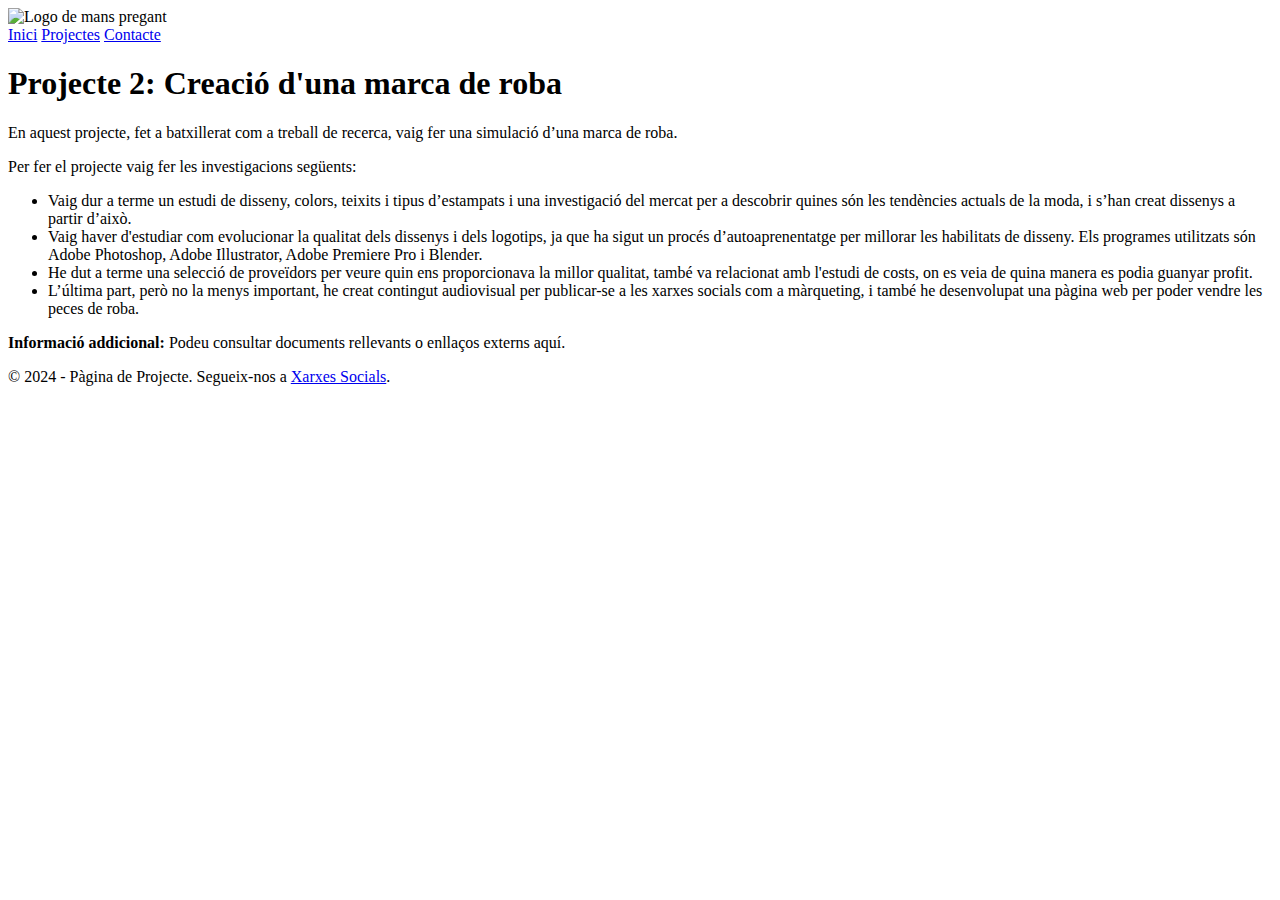
==== index.html @ ab39c0f4 "Create index.html" ====
<!DOCTYPE html>
<html lang="ca">
<head>
    <meta charset="UTF-8">
    <meta name="viewport" content="width=device-width, initial-scale=1.0">
    <title>Pàgina de Projecte</title>
    <link rel="stylesheet" href="pagina2.css">
    <link href="https://fonts.googleapis.com/css2?family=Roboto:wght@400;500;700&display=swap" rel="stylesheet">
    <script>
        // JavaScript para manejar el menú mòbil
        function toggleMenu() {
            const nav = document.querySelector('.nav');
            nav.classList.toggle('active');
        }

        // Bolita que persigue al cursor
        document.addEventListener('DOMContentLoaded', () => {
            const cursor = document.createElement('div');
            cursor.classList.add('cursor-follow');
            document.body.appendChild(cursor);

            document.addEventListener('mousemove', (e) => {
                cursor.style.transform = `translate3d(${e.clientX}px, ${e.clientY}px, 0)`;
            });
        });
    </script>
</head>
<body>
    <header class="header">
        <div class="logo">
            <img src="ff.jpg" alt="Logo de mans pregant">
        </div>
        <nav class="nav">
            <a href="#home">Inici</a>
            <a href="#projectes">Projectes</a>
            <a href="#contacte">Contacte</a>
        </nav>
        <div class="menu-toggle" onclick="toggleMenu()">
            <span class="bar"></span>
            <span class="bar"></span>
            <span class="bar"></span>
        </div>
    </header>
    <main class="main">
        <section class="title">
            <h1>Projecte 2: Creació d'una marca de roba</h1>
        </section>
        <article class="description">
            <p>
                En aquest projecte, fet a batxillerat com a treball de recerca, vaig fer una simulació d’una marca de roba.
            </p>
            <p>
                Per fer el projecte vaig fer les investigacions següents:
            </p>
            <ul>
                <li>
                    Vaig dur a terme un estudi de disseny, colors, teixits i tipus d’estampats  i una investigació del mercat per a descobrir quines són les tendències actuals de la moda, i s’han creat dissenys a partir d’això.
                </li>
                <li>
                    Vaig haver d'estudiar com evolucionar la qualitat dels dissenys i dels logotips, ja que ha sigut un procés d’autoaprenentatge per millorar les habilitats de disseny. Els programes utilitzats són Adobe Photoshop, Adobe Illustrator, Adobe Premiere Pro i Blender.
                </li>
                <li>
                    He dut a terme una selecció de proveïdors per veure quin ens proporcionava la millor qualitat, també va relacionat amb l'estudi de costs, on es veia de quina manera es podia guanyar profit.
                </li>
                <li>
                    L’última part, però no la menys important, he creat contingut audiovisual per publicar-se a les xarxes socials com a màrqueting, i també he desenvolupat una pàgina web per poder vendre les peces de roba.
                </li>
            </ul>
        </article>
        <aside>
            <p><strong>Informació addicional:</strong> Podeu consultar documents rellevants o enllaços externs aquí.</p>
        </aside>
    </main>
    <footer class="footer">
        <p>&copy; 2024 - Pàgina de Projecte. Segueix-nos a <a href="#">Xarxes Socials</a>.</p>
    </footer>
</body>
</html>
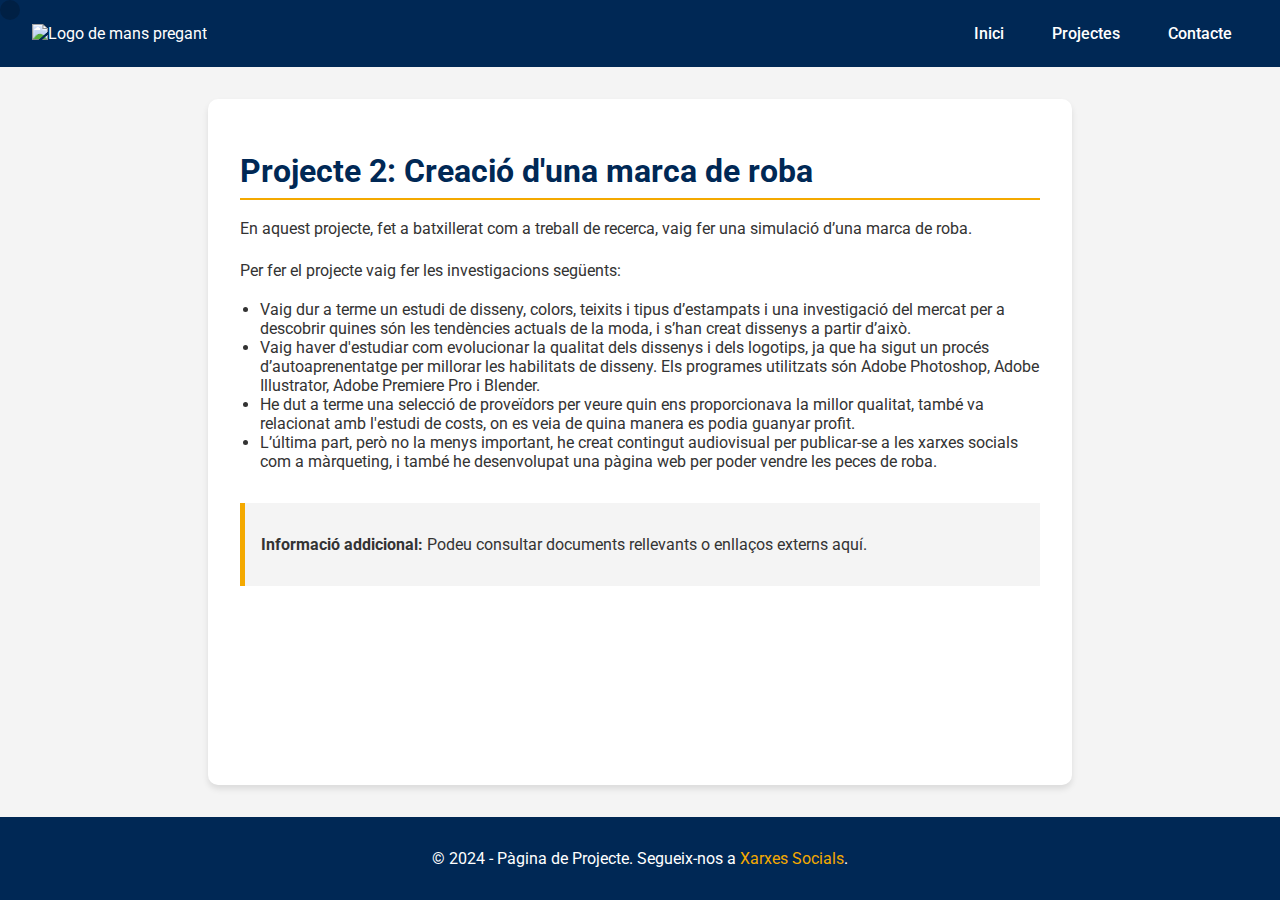
==== commit 0e91bef5: "Update index.html" ====
--- a/index.html
+++ b/index.html
@@ -4,7 +4,7 @@
     <meta charset="UTF-8">
     <meta name="viewport" content="width=device-width, initial-scale=1.0">
     <title>Pàgina de Projecte</title>
-    <link rel="stylesheet" href="pagina2.css">
+    <link rel="stylesheet" href="index.css">
     <link href="https://fonts.googleapis.com/css2?family=Roboto:wght@400;500;700&display=swap" rel="stylesheet">
     <script>
         // JavaScript para manejar el menú mòbil
--- a/index.css
+++ b/index.css
@@ -0,0 +1,195 @@
+/* Configuración básica */
+body {
+    font-family: 'Roboto', sans-serif;
+    margin: 0;
+    padding: 0;
+    background-color: #f4f4f4;
+    color: #333;
+    display: flex;
+    flex-direction: column;
+    min-height: 100vh;
+    overflow: hidden; /* Asegurar que el contenido adicional no cause scroll */
+}
+
+/* Encabezado */
+.header {
+    display: flex;
+    justify-content: space-between;
+    align-items: center;
+    padding: 1rem 2rem;
+    background-color: #002855;
+    color: #fff;
+    position: relative;
+}
+
+.logo img {
+    max-height: 50px;
+    width: auto;
+}
+
+/* Navegación */
+.nav {
+    display: flex;
+    gap: 1rem;
+}
+
+.nav a {
+    text-decoration: none;
+    color: #fff;
+    font-weight: 500;
+    padding: 0.5rem 1rem;
+    border-radius: 5px;
+    transition: background-color 0.3s;
+}
+
+.nav a:hover {
+    background-color: #f4a900;
+    color: #002855;
+}
+
+/* Menú móvil */
+.menu-toggle {
+    display: none;
+    flex-direction: column;
+    cursor: pointer;
+}
+
+.menu-toggle .bar {
+    width: 25px;
+    height: 3px;
+    background-color: #fff;
+    margin: 4px 0;
+    transition: 0.4s;
+}
+
+/* Contenido principal */
+.main {
+    flex: 1;
+    padding: 2rem;
+    background-color: #fff;
+    box-shadow: 0px 4px 6px rgba(0, 0, 0, 0.1);
+    margin: 2rem auto;
+    max-width: 800px;
+    border-radius: 10px;
+}
+
+.title h1 {
+    color: #002855;
+    font-size: 2rem;
+    margin-bottom: 1rem;
+    border-bottom: 2px solid #f4a900;
+    padding-bottom: 0.5rem;
+}
+
+.description {
+    margin-bottom: 2rem;
+}
+
+.description p {
+    line-height: 1.6;
+}
+
+.description ul {
+    list-style-type: disc;
+    padding-left: 20px;
+}
+
+aside {
+    background-color: #f4f4f4;
+    padding: 1rem;
+    border-left: 5px solid #f4a900;
+}
+
+/* Pie de página */
+.footer {
+    text-align: center;
+    padding: 1rem;
+    background-color: #002855;
+    color: #fff;
+    margin-top: auto;
+}
+
+.footer a {
+    color: #f4a900;
+    text-decoration: none;
+}
+
+.footer a:hover {
+    text-decoration: underline;
+}
+
+/* Responsividad */
+
+/* Ajustes para pantallas pequeñas */
+@media (max-width: 768px) {
+    .header {
+        padding: 1rem;
+    }
+
+    .nav {
+        position: absolute;
+        top: 60px; /* Ajusta según la altura del encabezado */
+        left: 0;
+        right: 0;
+        background-color: #002855;
+        flex-direction: column;
+        align-items: center;
+        display: none;
+    }
+
+    .nav.active {
+        display: flex;
+    }
+
+    .nav a {
+        padding: 1rem;
+        width: 100%;
+        text-align: center;
+        border-bottom: 1px solid #f4a900;
+    }
+
+    .menu-toggle {
+        display: flex;
+    }
+}
+
+/* Ajustes para pantallas muy pequeñas */
+@media (max-width: 480px) {
+    .main {
+        padding: 1rem;
+        margin: 1rem auto;
+        max-width: 100%;
+        border-radius: 0;
+        box-shadow: none;
+    }
+
+    .title h1 {
+        font-size: 1.5rem;
+    }
+
+    .description p, aside p {
+        font-size: 0.9rem;
+    }
+
+    .footer {
+        padding: 0.5rem;
+    }
+
+    .footer a {
+        font-size: 0.9rem;
+    }
+}
+
+/* Bolita que persigue al cursor */
+.cursor-follow {
+    position: fixed;
+    top: 0;
+    left: 0;
+    width: 20px;
+    height: 20px;
+    background-color: rgba(0, 0, 0, 0.2);
+    border-radius: 50%;
+    pointer-events: none;
+    transition: transform 0.1s;
+    z-index: 9999;
+}
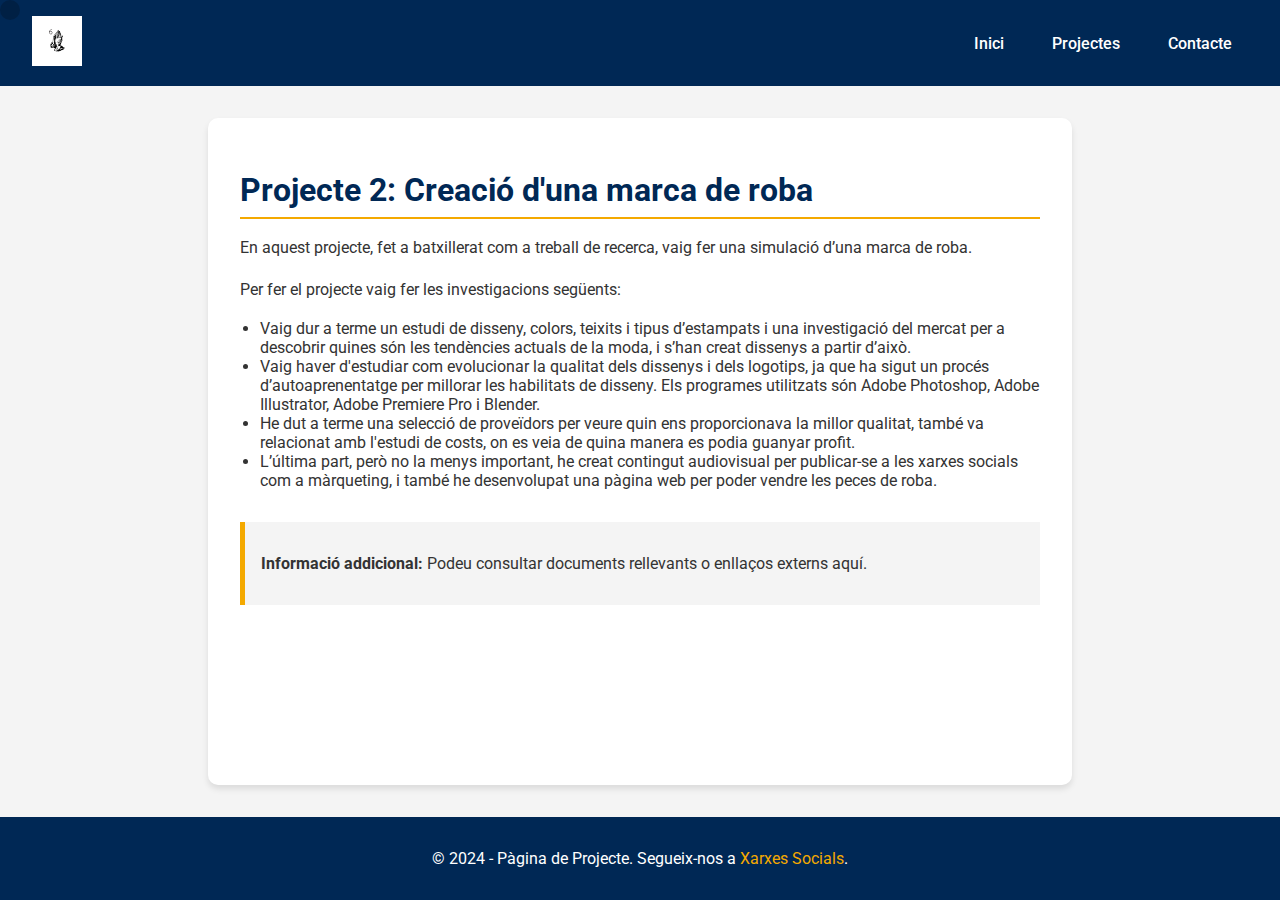
==== commit 3a667508: "Update index.html" ====
--- a/index.html
+++ b/index.html
@@ -7,13 +7,11 @@
     <link rel="stylesheet" href="index.css">
     <link href="https://fonts.googleapis.com/css2?family=Roboto:wght@400;500;700&display=swap" rel="stylesheet">
     <script>
-        // JavaScript para manejar el menú mòbil
         function toggleMenu() {
             const nav = document.querySelector('.nav');
             nav.classList.toggle('active');
         }
 
-        // Bolita que persigue al cursor
         document.addEventListener('DOMContentLoaded', () => {
             const cursor = document.createElement('div');
             cursor.classList.add('cursor-follow');
--- a/index.css
+++ b/index.css
@@ -1,4 +1,3 @@
-/* Configuración básica */
 body {
     font-family: 'Roboto', sans-serif;
     margin: 0;
@@ -8,10 +7,9 @@
     display: flex;
     flex-direction: column;
     min-height: 100vh;
-    overflow: hidden; /* Asegurar que el contenido adicional no cause scroll */
+    overflow: hidden;
 }
 
-/* Encabezado */
 .header {
     display: flex;
     justify-content: space-between;
@@ -27,7 +25,6 @@
     width: auto;
 }
 
-/* Navegación */
 .nav {
     display: flex;
     gap: 1rem;
@@ -47,7 +44,6 @@
     color: #002855;
 }
 
-/* Menú móvil */
 .menu-toggle {
     display: none;
     flex-direction: column;
@@ -62,7 +58,6 @@
     transition: 0.4s;
 }
 
-/* Contenido principal */
 .main {
     flex: 1;
     padding: 2rem;
@@ -100,7 +95,6 @@
     border-left: 5px solid #f4a900;
 }
 
-/* Pie de página */
 .footer {
     text-align: center;
     padding: 1rem;
@@ -118,9 +112,6 @@
     text-decoration: underline;
 }
 
-/* Responsividad */
-
-/* Ajustes para pantallas pequeñas */
 @media (max-width: 768px) {
     .header {
         padding: 1rem;
@@ -128,7 +119,7 @@
 
     .nav {
         position: absolute;
-        top: 60px; /* Ajusta según la altura del encabezado */
+        top: 60px;
         left: 0;
         right: 0;
         background-color: #002855;
@@ -153,7 +144,6 @@
     }
 }
 
-/* Ajustes para pantallas muy pequeñas */
 @media (max-width: 480px) {
     .main {
         padding: 1rem;
@@ -180,7 +170,6 @@
     }
 }
 
-/* Bolita que persigue al cursor */
 .cursor-follow {
     position: fixed;
     top: 0;
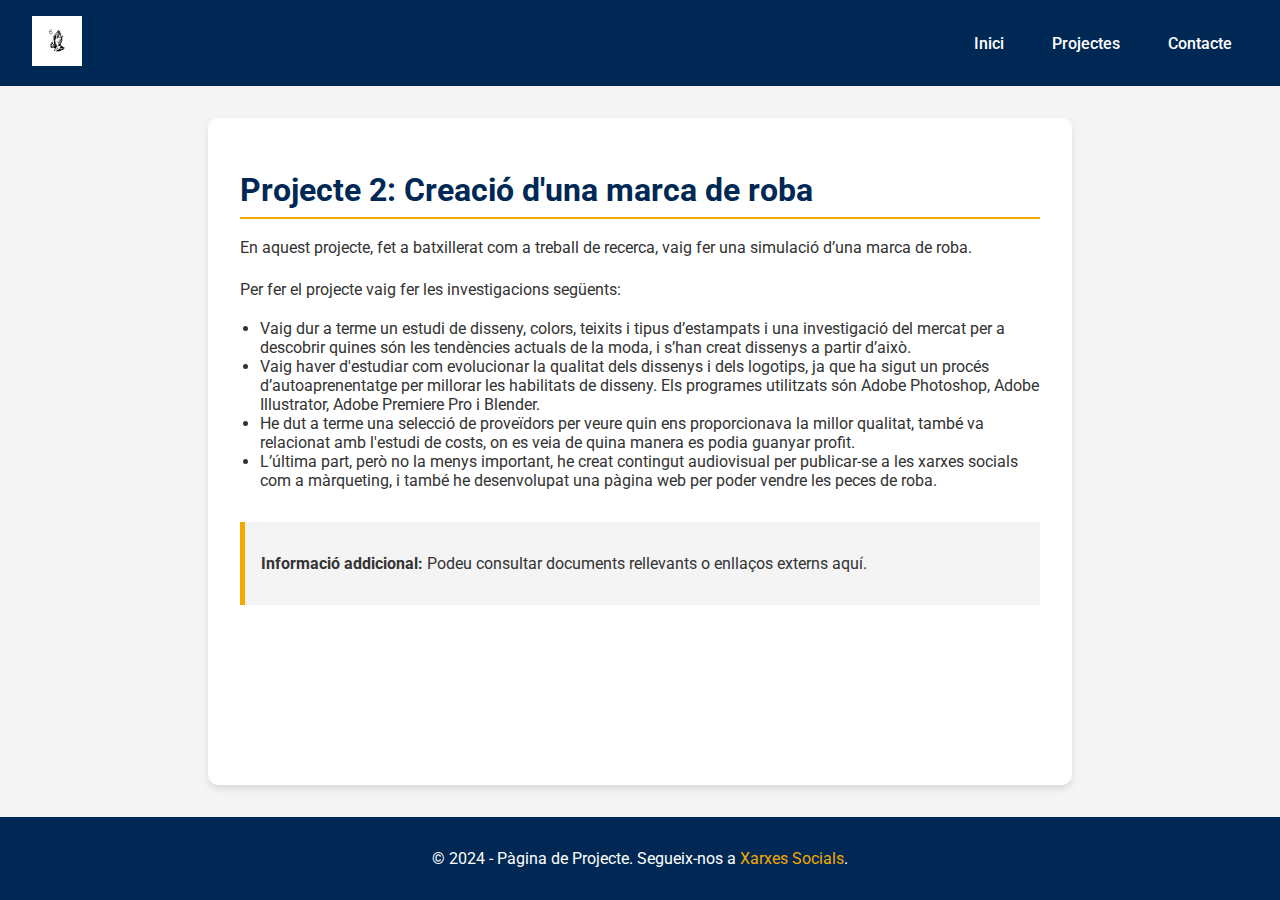
==== commit 34793c39: "Update index.html" ====
--- a/index.html
+++ b/index.html
@@ -6,22 +6,7 @@
     <title>Pàgina de Projecte</title>
     <link rel="stylesheet" href="index.css">
     <link href="https://fonts.googleapis.com/css2?family=Roboto:wght@400;500;700&display=swap" rel="stylesheet">
-    <script>
-        function toggleMenu() {
-            const nav = document.querySelector('.nav');
-            nav.classList.toggle('active');
-        }
-
-        document.addEventListener('DOMContentLoaded', () => {
-            const cursor = document.createElement('div');
-            cursor.classList.add('cursor-follow');
-            document.body.appendChild(cursor);
-
-            document.addEventListener('mousemove', (e) => {
-                cursor.style.transform = `translate3d(${e.clientX}px, ${e.clientY}px, 0)`;
-            });
-        });
-    </script>
+    <script src="script.js" defer></script>
 </head>
 <body>
     <header class="header">
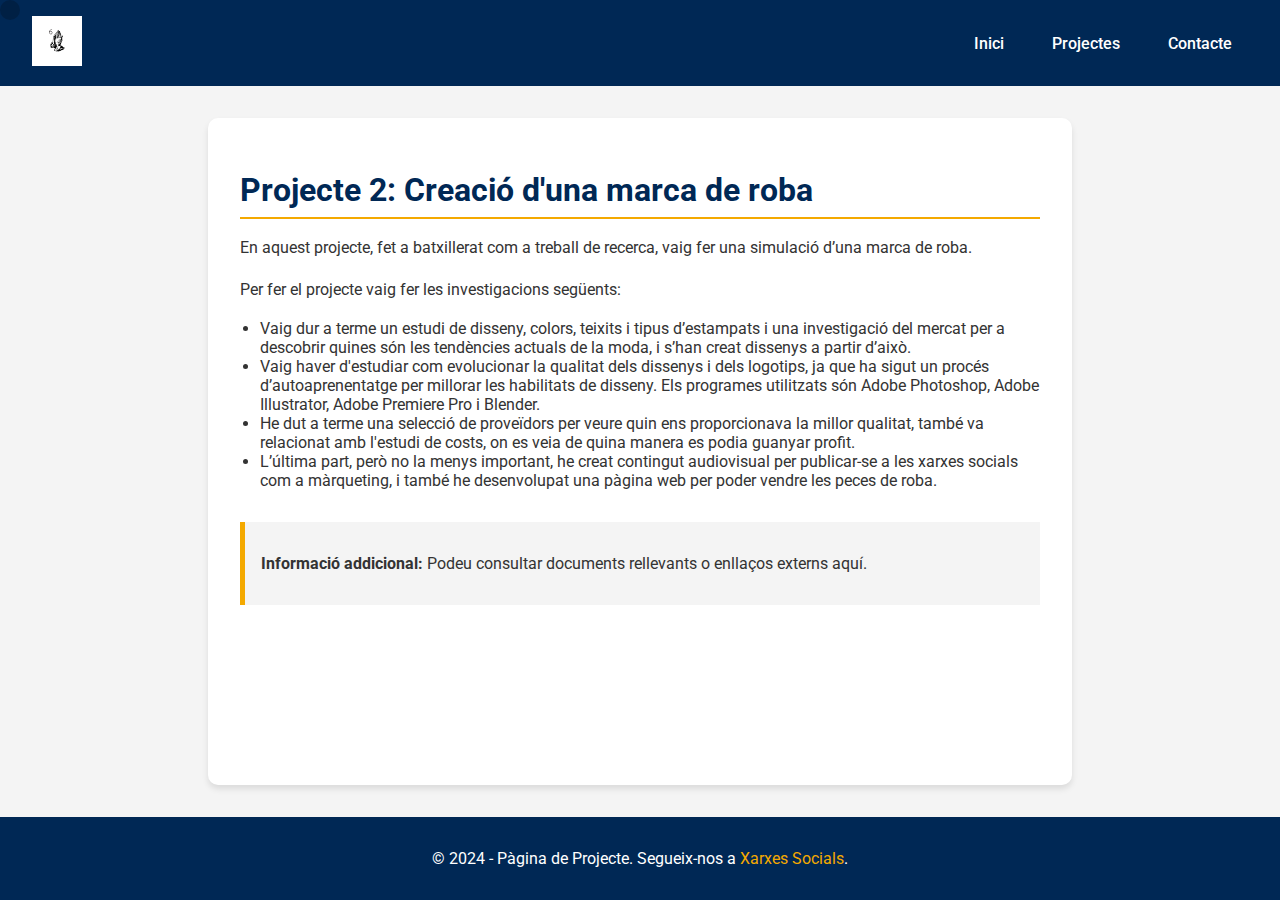
==== commit b508f47d: "Update index.html" ====
--- a/index.html
+++ b/index.html
@@ -6,7 +6,7 @@
     <title>Pàgina de Projecte</title>
     <link rel="stylesheet" href="index.css">
     <link href="https://fonts.googleapis.com/css2?family=Roboto:wght@400;500;700&display=swap" rel="stylesheet">
-    <script src="script.js" defer></script>
+    <script src="index.js" defer></script>
 </head>
 <body>
     <header class="header">
